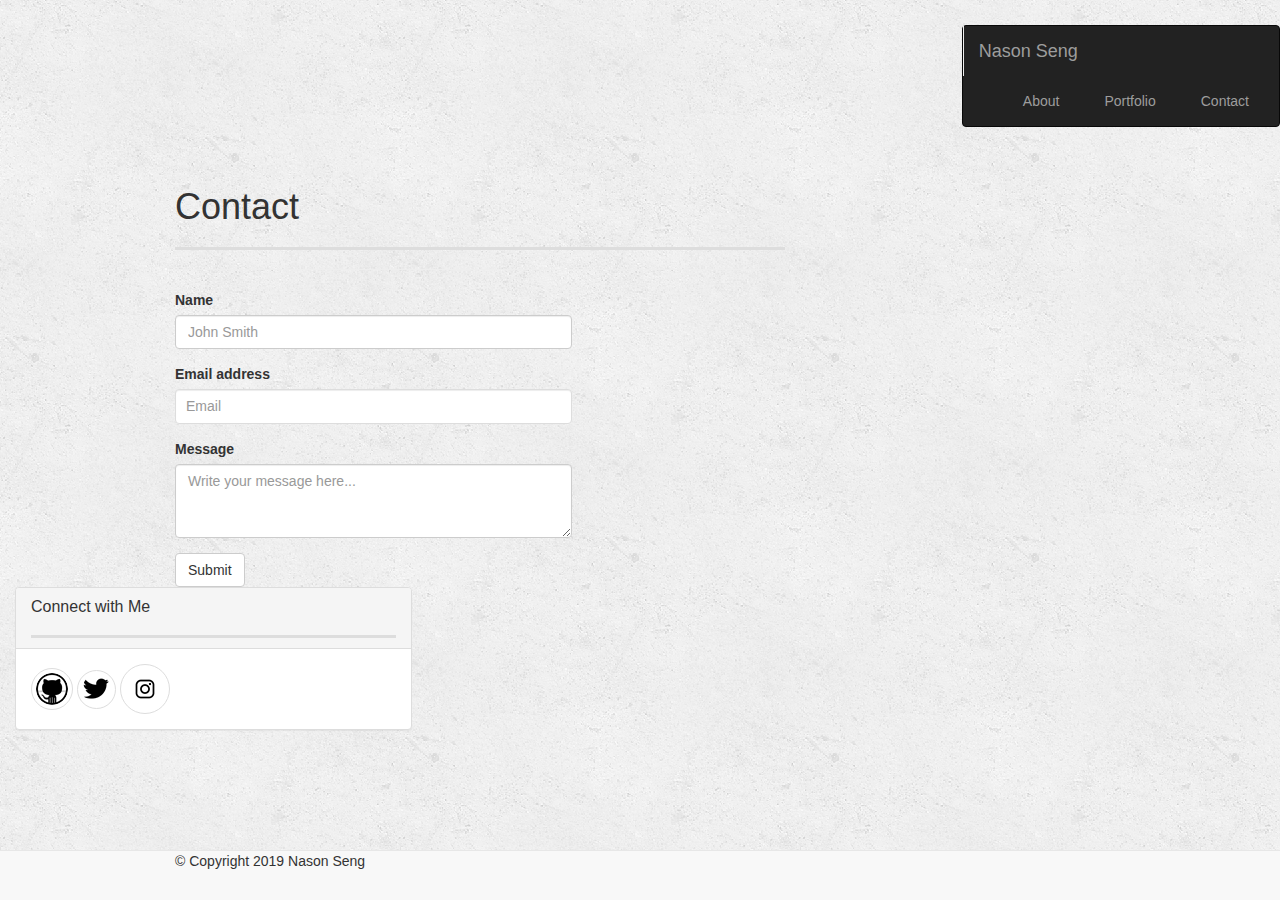
==== contact.html @ 4137864d "Bootstrap" ====
<!DOCTYPE html>
<html>
  <head>
    <meta charset="utf-8" />
    <meta http-equiv="X-UA-Compatible" content="IE=edge" />
    <meta name="viewport" content="width=device-width, initial-scale=1" />
    <link rel="stylesheet" type="text/css" href="./css/style.css" />
    <link
      rel="stylesheet"
      href="https://maxcdn.bootstrapcdn.com/bootstrap/3.3.7/css/bootstrap.min.css"
      integrity="sha384-BVYiiSIFeK1dGmJRAkycuHAHRg32OmUcww7on3RYdg4Va+PmSTsz/K68vbdEjh4u"
      crossorigin="anonymous"
    />

    <title>Contact | Nason Seng</title>
  </head>

  <body>
    <nav class="navbar navbar-inverse">
      <div class="container-fluid">
        <div class="navbar-header">
          <button
            type="button"
            class="navbar-toggle collapsed"
            data-toggle="collapse"
            data-target="#bs-example-navbar-collapse-1"
            aria-expanded="false"
          >
            <span class="sr-only">Toggle navigation</span>
            <span class="icon-bar"></span>
            <span class="icon-bar"></span>
            <span class="icon-bar"></span>
          </button>
          <a class="navbar-brand" href="index.html">Nason Seng</a>
        </div>

        <div class="collapse navbar-collapse" id="bs-example-navbar-collapse-1">
          <ul class="nav navbar-nav navbar-right">
            <li><a href="index.html">About</a></li>
            <li><a href="portfolio.html">Portfolio</a></li>
            <li><a href="contact.html">Contact</a></li>
          </ul>
        </div>
      </div>
    </nav>

    <div class="container">
      <div class="row">
        <div class="col-lg-8 col-md-8 col-sm-12 col-xs-12">
          <div class="page-header">
            <h1>Contact</h1>
          </div>

          <div class="row">
            <div class="col-lg-8 col-md-8 col-sm-12 col-xs-12">
              <form>
                <div class="form-group">
                  <label for="exampleInputName">Name</label>
                  <input
                    type="name"
                    class="form-control"
                    id="exampleInputName"
                    placeholder="John Smith"
                  />
                </div>
                <div class="form-group">
                  <label for="exampleInputEmail1">Email address</label>
                  <input
                    type="email"
                    class="form-control"
                    id="exampleInputEmail1"
                    placeholder="Email"
                  />
                </div>
                <div class="form-group">
                  <label for="messageBox">Message</label>
                  <textarea
                    class="form-control"
                    rows="3"
                    placeholder="Write your message here..."
                  ></textarea>
                </div>
                <button type="submit" class="btn btn-default">Submit</button>
              </form>
            </div>
          </div>
        </div>
      </div>
    </div>

    <div class="col-lg-4 col-md-4 col-sm-12 col-xs-12">
      <div class="panel panel-default">
        <div class="panel-heading">
          <h1 class="panel-title">Connect with Me</h1>
        </div>
        <div class="panel-body">
          <a href="https://github.com/NasonSeng01" target="_blank"
            ><i class="fa fa-github-square" aria-hidden="true"></i>
            <img
              src="./images/Icon-32.png"
              class="img-thumbnail img-circle"
              alt="Github"
          /></a>

          <a href="https://twitter.com/nseng_23" target="_blank"
            ><i class="fa fa-twitter-square" aria-hidden="true"></i>
            <img
              src="./images/Icon-29.png"
              class="img-thumbnail img-circle"
              alt="twitter"
          /></a>

          <a href="https://www.instagram.com/n_seng23/" target="_blank"
            ><i class="fa fa-instagram" aria-hidden="true"></i>
            <img
              src="./images/Icon-40.png"
              class="img-thumbnail img-circle"
              alt="instagram"
          /></a>
        </div>
      </div>
    </div>

    <nav class="navbar navbar-default navbar-fixed-bottom color">
      <div class="container">
        <div class="row">
          <div class="col-lg-12">
            <div class="footer">&copy; Copyright 2019 Nason Seng</div>
          </div>
        </div>
      </div>
    </nav>
  </body>
</html>
---- css/style.css ----
body {
  font-family: Arial, "Helvetica Neue", Helvetica, sans-serif;
  font-size: 18px;
  line-height: 34px;
  color: #777777;
  background: url("../images/concrete_seamless.png");
}

* {
  box-sizing: border-box;
}

/* general */

.container {
  width: 100%;
  max-width: 960px;
  margin: 0 auto;
  clear: both;
}

h1,
h2,
h3,
p {
  margin-bottom: 20px;
}

p:last-child {
  margin-bottom: 0;
}

h1,
h2,
h3 {
  font-family: Georgia, Times, "Times New Roman", serif;
  font-weight: 700;
  color: #4aaaa5;
}

h1 {
  padding-bottom: 20px;
  font-size: 30px;
  line-height: 49px;
  border-bottom: 3px solid #dddddd;
}

h2,
h3 {
  font-size: 22px;
}

/* header */

#masthead {
  position: fixed;
  z-index: 99;
  width: 100%;
  margin: 0 0 30px;
  overflow: auto;
  color: #ffffff;
  background: #ffffff;
  border-bottom: 2px solid #cccccc;
}

#logo {
  float: left;
  width: 250px;
  height: 90px;
  font-family: Georgia, Times, "Times New Roman", serif;
  font-size: 30px;
  font-weight: 700;
  line-height: 90px;
  color: #ffffff;
  text-align: center;
  text-decoration: none;
  background: #4aaaa5;
}

nav {
  float: right;
  margin-top: 25px;
}

nav a {
  display: inline-block;
  padding-left: 15px;
  margin-left: 15px;
  line-height: 18px;
  color: #999;
  text-decoration: none;
  border-left: 1px solid #efefef;
}

nav a:first-child {
  border-left: 0 none;
}

/* footer */

footer {
  padding: 30px 0;
  clear: both;
  font-size: 12px;
  color: #ffffff;
  color: #cccccc;
  text-align: center;
  background: #666666;
  border-top: 8px solid #4aaaa5;
  height: 50px;
}

h3, h2 {
  padding-bottom: 20px;
  margin-bottom: 15px;
  line-height: 22px;
  border-bottom: 2px solid #eeeeee;
}

/* main */

#main-container {
  padding-top: 130px;
  min-height: calc(100vh - 70px);
}

.main-section {
  float: left;
  width: 100%;
  max-width: 960px;
  padding: 30px;
  margin: 0 0 40px;
  background: #ffffff;
  border: 1px solid #dddddd;
}

/* portfolio page */

.work {
  position: relative;
  float: left;
  width: 274px;
  margin: 20px 0 25px;
  overflow: auto;
}

.work:nth-child(even) {
  margin-right: 40px;
}

.work img {
  width: 100%;
  border: 0 none;
  opacity: 0.8;
}

.work h3 {
  position: absolute;
  bottom: 20px;
  width: 100%;
  padding: 15px;
  margin-bottom: 0;
  font-weight: 300;
  line-height: 30px;
  color: #ffffff;
  text-align: center;
  background: #4aaaa5;
  border-bottom: 0;
}

.auth-image {
  float: left;
  width: 200px;
  height: auto;
  margin-top: 10px;
  margin-right: 25px;
}

/* contact page */

#contact-form ul {
  margin-bottom: 20px;
}

#contact-form li {
  margin-bottom: 10px;
}

label,
input[type=text],
input[type=email],
textarea {
  display: block;
  width: 100%;
}

input[type=text],
input[type=email],
textarea {
  height: 35px;
  padding: 0 10px;
  font-size: 14px;
  border: 1px solid #dddddd;
}

textarea {
  height: 200px;
}

input[type=submit] {
  padding: 10px 30px;
  font-size: 18px;
  color: #ffffff;
  cursor: pointer;
  background: #4aaaa5;
  border: 0 none;
}
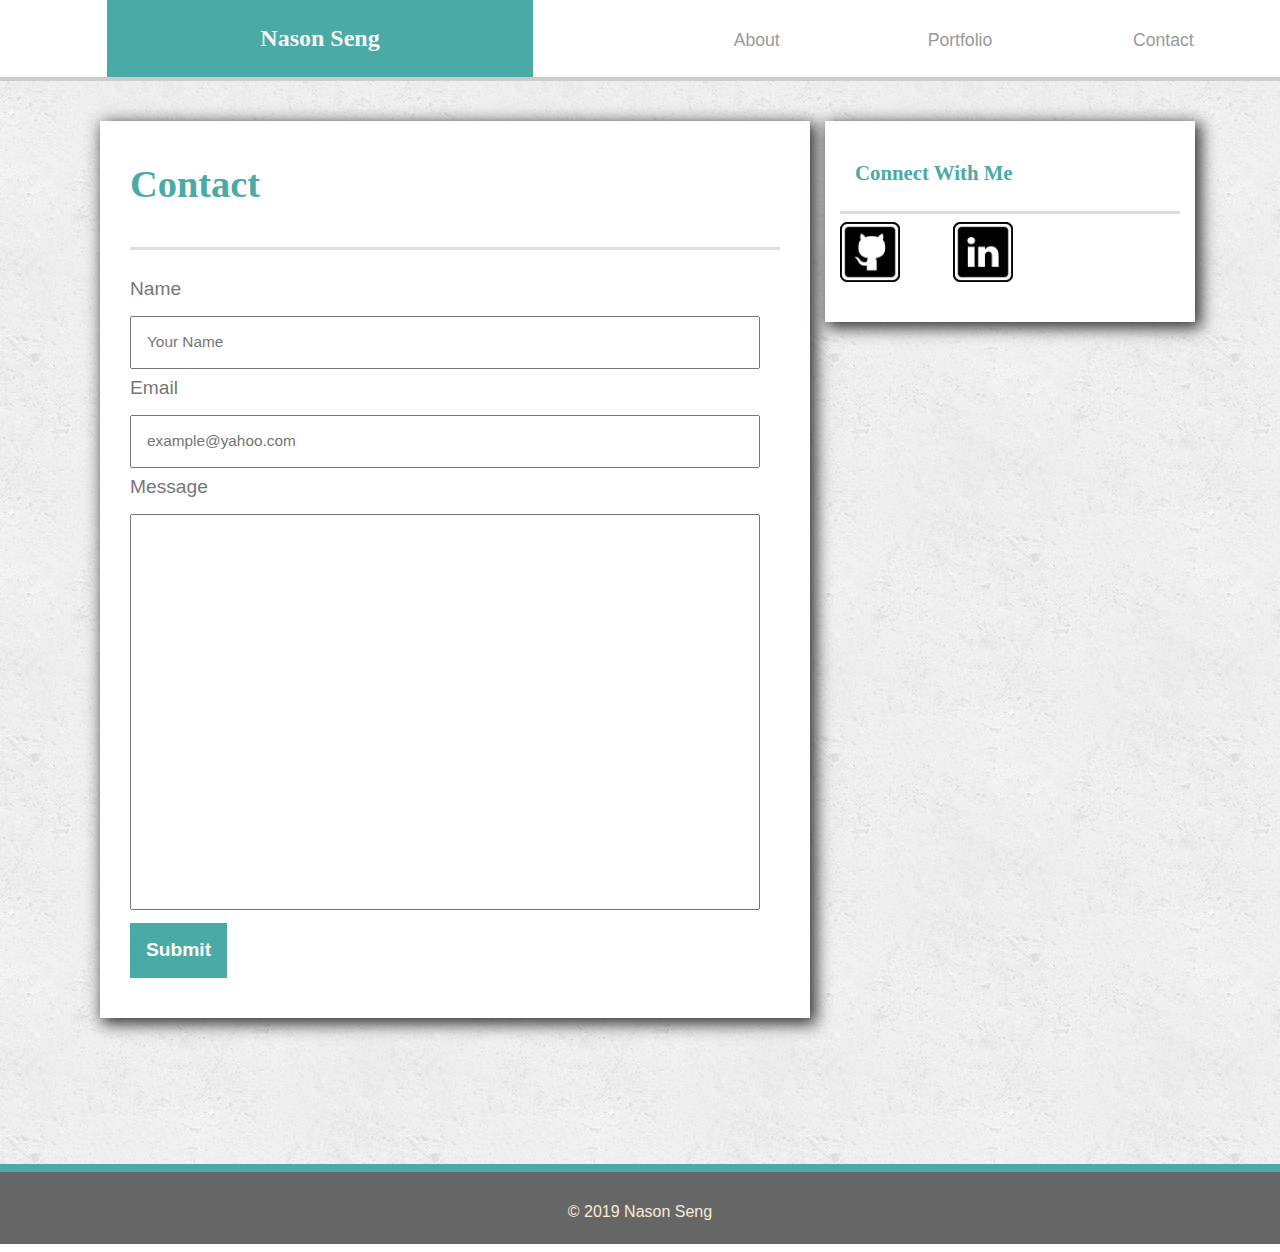
==== commit 5bd26a9f: "New portfolio" ====
--- a/contact.html
+++ b/contact.html
@@ -1,134 +1,78 @@
 <!DOCTYPE html>
-<html>
-  <head>
-    <meta charset="utf-8" />
-    <meta http-equiv="X-UA-Compatible" content="IE=edge" />
-    <meta name="viewport" content="width=device-width, initial-scale=1" />
+<html lang="en">
+<head>
+    <meta charset="UTF-8">
+    <meta name="viewport" content="width=device-width, initial-scale=1.0">
+    <meta http-equiv="X-UA-Compatible" content="ie=edge">
+    <title>Document</title>
+    <link rel="stylesheet" href="https://stackpath.bootstrapcdn.com/bootstrap/4.3.1/css/bootstrap.min.css" integrity="sha384-ggOyR0iXCbMQv3Xipma34MD+dH/1fQ784/j6cY/iJTQUOhcWr7x9JvoRxT2MZw1T" crossorigin="anonymous">
     <link rel="stylesheet" type="text/css" href="./css/style.css" />
-    <link
-      rel="stylesheet"
-      href="https://maxcdn.bootstrapcdn.com/bootstrap/3.3.7/css/bootstrap.min.css"
-      integrity="sha384-BVYiiSIFeK1dGmJRAkycuHAHRg32OmUcww7on3RYdg4Va+PmSTsz/K68vbdEjh4u"
-      crossorigin="anonymous"
-    />
-
-    <title>Contact | Nason Seng</title>
-  </head>
-
-  <body>
-    <nav class="navbar navbar-inverse">
-      <div class="container-fluid">
-        <div class="navbar-header">
-          <button
-            type="button"
-            class="navbar-toggle collapsed"
-            data-toggle="collapse"
-            data-target="#bs-example-navbar-collapse-1"
-            aria-expanded="false"
-          >
-            <span class="sr-only">Toggle navigation</span>
-            <span class="icon-bar"></span>
-            <span class="icon-bar"></span>
-            <span class="icon-bar"></span>
-          </button>
-          <a class="navbar-brand" href="index.html">Nason Seng</a>
+</head>
+<body>
+    <div id="content">
+        <header>
+            <section class="container-fluid">
+                <div class="row">
+                    <div class="col-md-1 col-sm-auto"></div>
+                    <div class="col-md-4 col-sm-12" id="myName">
+                    Nason Seng  
+                    </div>
+                    <div class="col-md-1 col-sm-auto"></div>
+                    <nav class="col-md-6 col-sm-12">
+                        <div class="container">
+                            <div class="row">
+                                <div class="navButton col" id="aboutButton">
+                                    <a href="index.html">About</a>
+                                </div>
+                                <div class="navButton col" id="portButton">
+                                    <a href="portfolio.html">Portfolio</a>
+                                </div>
+                                <div class="navButton col" id="contactButton">
+                                    <a href="contact.html">Contact</a>
+                                </div>
+                            </div>
+                        </div>
+                    </nav>
+                </div>
+            </section>
+        </header>
+        <div class="container" id="bodyContent">
+            <div class="col-md-8 col-xs-12">
+                <section id="mainContent">
+                    <h1>Contact</h1>
+                    <form>
+                        <label for="name">Name</label><br>
+                        <input type="text" id="name" placeholder="Your Name"><br>
+                        <label for="email">Email</label><br>
+                        <input type="email" id="email" placeholder="example@yahoo.com"><br>
+                        <label for="message">Message</label><br>
+                        <textarea id="message" id="myTextArea" cols="30" rows="10"></textarea><br>
+                        <input id="submitButton" type="submit" value="Submit">
+                    </form>
+                </section>
+            </div>
+            <section class="col-md-4 col-xs-12" id="sideBar">
+                <div class="row">
+                    <h2 class="col-12">Connect With Me</h2>
+                </div>
+                <div class="row">
+                    <a href="https://github.com/NasonSeng01" class="socialIcon col-4">
+                        <div id="gitHubIconRed"></div>
+                        <div id="gitHubIconBlack"></div>
+                    </a>
+                    <a id="middleIcon" href="https://www.linkedin.com/in/nason-seng-79224b182/"  class="socialIcon col-4">
+                        <div id="linkedinIconRed"></div>
+                        <div id="linkedinIconBlack"></div>
+                    </a>
+                    
+                </div>
+            </section>
         </div>
-
-        <div class="collapse navbar-collapse" id="bs-example-navbar-collapse-1">
-          <ul class="nav navbar-nav navbar-right">
-            <li><a href="index.html">About</a></li>
-            <li><a href="portfolio.html">Portfolio</a></li>
-            <li><a href="contact.html">Contact</a></li>
-          </ul>
-        </div>
-      </div>
-    </nav>
-
-    <div class="container">
-      <div class="row">
-        <div class="col-lg-8 col-md-8 col-sm-12 col-xs-12">
-          <div class="page-header">
-            <h1>Contact</h1>
-          </div>
-
-          <div class="row">
-            <div class="col-lg-8 col-md-8 col-sm-12 col-xs-12">
-              <form>
-                <div class="form-group">
-                  <label for="exampleInputName">Name</label>
-                  <input
-                    type="name"
-                    class="form-control"
-                    id="exampleInputName"
-                    placeholder="John Smith"
-                  />
-                </div>
-                <div class="form-group">
-                  <label for="exampleInputEmail1">Email address</label>
-                  <input
-                    type="email"
-                    class="form-control"
-                    id="exampleInputEmail1"
-                    placeholder="Email"
-                  />
-                </div>
-                <div class="form-group">
-                  <label for="messageBox">Message</label>
-                  <textarea
-                    class="form-control"
-                    rows="3"
-                    placeholder="Write your message here..."
-                  ></textarea>
-                </div>
-                <button type="submit" class="btn btn-default">Submit</button>
-              </form>
-            </div>
-          </div>
-        </div>
-      </div>
-    </div>
-
-    <div class="col-lg-4 col-md-4 col-sm-12 col-xs-12">
-      <div class="panel panel-default">
-        <div class="panel-heading">
-          <h1 class="panel-title">Connect with Me</h1>
-        </div>
-        <div class="panel-body">
-          <a href="https://github.com/NasonSeng01" target="_blank"
-            ><i class="fa fa-github-square" aria-hidden="true"></i>
-            <img
-              src="./images/Icon-32.png"
-              class="img-thumbnail img-circle"
-              alt="Github"
-          /></a>
-
-          <a href="https://twitter.com/nseng_23" target="_blank"
-            ><i class="fa fa-twitter-square" aria-hidden="true"></i>
-            <img
-              src="./images/Icon-29.png"
-              class="img-thumbnail img-circle"
-              alt="twitter"
-          /></a>
-
-          <a href="https://www.instagram.com/n_seng23/" target="_blank"
-            ><i class="fa fa-instagram" aria-hidden="true"></i>
-            <img
-              src="./images/Icon-40.png"
-              class="img-thumbnail img-circle"
-              alt="instagram"
-          /></a>
-        </div>
-      </div>
-    </div>
-
-    <nav class="navbar navbar-default navbar-fixed-bottom color">
-      <div class="container">
-        <div class="row">
-          <div class="col-lg-12">
-            <div class="footer">&copy; Copyright 2019 Nason Seng</div>
-          </div>
-        </div>
-      </div>
-    </nav>
-  </body>
-</html>
+        <br><br><br><br>
+        <footer class="text-muted text-center footer-position">
+          <p style="color:antiquewhite">
+            &copy; 2019 Nason Seng 
+          </p>
+        </footer>
+ </body>
+</html>--- a/css/style.css
+++ b/css/style.css
@@ -1,217 +1,246 @@
-body {
-  font-family: Arial, "Helvetica Neue", Helvetica, sans-serif;
-  font-size: 18px;
-  line-height: 34px;
+/* Content section is always at least the hight of the screen with a negative margin the height of the footer plus it's border. */
+#content {
+  min-height: 100vh;
+  margin: 0 auto -88px;
+  background-image: url("../images/concrete_seamless.png");
+}
+/* Returning the i tag to default after the reset.css file changed it. */
+i { 
+  font-style: italic;
+}
+/* Some basic definitions for headers on this site. */
+h1, h2 {
+  font-family: 'Georgia', Times, Times New Roman, serif;
+  font-weight: bold;
+  color: #4aaaa5;
+  border-bottom: 3px solid #dddddd;
+}
+
+h1 {
+  font-size: 2em;
+  padding-bottom: 40px;
+  margin-bottom: 20px;
+}
+
+h2 {
+  font-size: 1.3em;
+  padding-bottom: 25px;
+}
+/* The top bar header with navigation. */
+header {
+  width: 100%;
+  background-color: white;
+  border-bottom: 4px solid #cccccc;
+  font-family: 'Georgia', Times, Times New Roman, serif;
+  margin-bottom: 40px;
+}
+  
+  #myName {
+      height: 77px;
+      line-height: 77px;
+      background-color: #4aaaa5;
+      text-align: center;
+      font-size: 1.5em;
+      font-weight: bold;
+      color: whitesmoke;
+  }
+  
+  nav {
+      height: 76px;
+      float: right;
+      background-color: white;
+  }
+
+.navButton {
+  display: inline-block;
+  height: 100%;
+  line-height: 80px;
+  font-family: 'Arial', 'Helvetica Neue', Helvetica, sans-serif;
+  font-size: 1.1em;
+  text-align: center;
+}
+
+.navButton a {
+  color: #999999;
+  text-decoration: none;
+}
+
+/* Allows the body content section to grow with the main content section. */
+#bodyContent::after {
+  content: "";
+  display: block;
+  clear: both;
+}
+
+/* Content displayed in the main box to the left of the screen. */
+#mainContent {
+  width: 100%;
+  padding: 40px 30px 40px 30px;
+  margin-bottom: 50px;
+  background-color: white;
+  box-shadow: 4px 4px 15px 2px #333333;
+  float: left;
+  font-family: 'Arial', 'Helvetica Neue', Helvetica, sans-serif;
   color: #777777;
-  background: url("../images/concrete_seamless.png");
-}
-
-* {
-  box-sizing: border-box;
-}
-
-/* general */
-
-.container {
-  width: 100%;
-  max-width: 960px;
-  margin: 0 auto;
-  clear: both;
-}
-
-h1,
-h2,
-h3,
-p {
-  margin-bottom: 20px;
-}
-
-p:last-child {
-  margin-bottom: 0;
-}
-
-h1,
-h2,
-h3 {
-  font-family: Georgia, Times, "Times New Roman", serif;
-  font-weight: 700;
-  color: #4aaaa5;
-}
-
-h1 {
-  padding-bottom: 20px;
-  font-size: 30px;
-  line-height: 49px;
-  border-bottom: 3px solid #dddddd;
-}
-
-h2,
-h3 {
-  font-size: 22px;
-}
-
-/* header */
-
-#masthead {
-  position: fixed;
-  z-index: 99;
-  width: 100%;
-  margin: 0 0 30px;
-  overflow: auto;
-  color: #ffffff;
-  background: #ffffff;
-  border-bottom: 2px solid #cccccc;
-}
-
-#logo {
+  font-size: 1.2em;
+  line-height: 2em;
+}
+
+/* The following styles are specific to the about me page */
+#mainContent p {
+  margin: 16px 0px 16px 0px;
+}
+
+#profilePic {
+  width: 240px;
+  height: 240px;
   float: left;
-  width: 250px;
-  height: 90px;
-  font-family: Georgia, Times, "Times New Roman", serif;
-  font-size: 30px;
-  font-weight: 700;
-  line-height: 90px;
-  color: #ffffff;
-  text-align: center;
-  text-decoration: none;
-  background: #4aaaa5;
-}
-
-nav {
+  margin: 0px 20px 10px 0px;
+}
+
+/* The following styles are specific to the portfolio page */
+.thumbnail {
+  position: relative;
+  margin-bottom: 40px;
+  cursor: pointer;
+  transition: all .8s ease;
+}
+
+/* Make thumbnail larger when hovered. */
+.thumbnail:hover {
+  transform: scale(1.1);
+}
+
+/* Maintains aspect ratio of image but does not allow image to be any wider than set amount of pixels. */
+.thumbnail img {
+  max-width: 100%;
+}
+
+.left {
+  float: left;
+}
+
+.right {
   float: right;
-  margin-top: 25px;
-}
-
-nav a {
-  display: inline-block;
-  padding-left: 15px;
-  margin-left: 15px;
-  line-height: 18px;
-  color: #999;
-  text-decoration: none;
-  border-left: 1px solid #efefef;
-}
-
-nav a:first-child {
-  border-left: 0 none;
-}
-
-/* footer */
-
-footer {
-  padding: 30px 0;
-  clear: both;
-  font-size: 12px;
-  color: #ffffff;
-  color: #cccccc;
-  text-align: center;
-  background: #666666;
-  border-top: 8px solid #4aaaa5;
-  height: 50px;
-}
-
-h3, h2 {
-  padding-bottom: 20px;
-  margin-bottom: 15px;
-  line-height: 22px;
-  border-bottom: 2px solid #eeeeee;
-}
-
-/* main */
-
-#main-container {
-  padding-top: 130px;
-  min-height: calc(100vh - 70px);
-}
-
-.main-section {
-  float: left;
-  width: 100%;
-  max-width: 960px;
-  padding: 30px;
-  margin: 0 0 40px;
-  background: #ffffff;
-  border: 1px solid #dddddd;
-}
-
-/* portfolio page */
-
-.work {
-  position: relative;
-  float: left;
-  width: 274px;
-  margin: 20px 0 25px;
-  overflow: auto;
-}
-
-.work:nth-child(even) {
-  margin-right: 40px;
-}
-
-.work img {
-  width: 100%;
-  border: 0 none;
-  opacity: 0.8;
-}
-
-.work h3 {
+}
+
+/* The label on the image. */
+.label {
   position: absolute;
   bottom: 20px;
+  left: 15px;
+  height: 60px;
+  line-height: 60px;
+  width: calc(100% - 30px);
+  text-align: center;
+  color: white;
+  font-size: 1.2em;
+  background-color: rgba(74, 170, 165, .7);
+}
+
+/* The following styles are specific to the contact us page */
+form {
   width: 100%;
-  padding: 15px;
-  margin-bottom: 0;
-  font-weight: 300;
-  line-height: 30px;
-  color: #ffffff;
+}
+
+textarea {
+  resize: none;
+  width: calc(100% - 20px);
+  font-size: 1em;
+  padding: 5px 5px 5px 15px;
+}
+
+input {
+  width: calc(100% - 20px);
+  padding: 5px 5px 5px 15px;
+  font-size: .8em;
+}
+
+#submitButton {
+  background-color: #4aaaa5;
+  border: none;
+  color: white;
+  font-weight: bold;
+  font-size: 1em;
+  width: auto;
+  padding: 8px 16px 8px 16px;
+  cursor: pointer;
+}
+
+/* The following styles are for the sidebar on the right that is on all pages. */
+#sideBar {
+  padding: 40px 30px 40px 30px;
+  background-color: white;
+  box-shadow: 4px 4px 15px 2px #333333;
+  float: right;
+  margin-bottom: 50px;
+}
+
+#sideBar a {
+  text-decoration: none;
+}
+
+/* Styles for the social icons link with opacity transition animation. */
+.socialIcon {
+  width: 60px;
+  height: 60px;
+}
+
+.socialIcon div {
+  position: absolute;
+  top: 0px;
+  left: 0px;
+  width: 60px;
+  height: 60px;
+}
+
+#gitHubIconBlack {
+  background-image: url("../images/github_black.png");
+  background-size: contain;
+  transition: opacity .3s ease;
+}
+
+#gitHubIconRed {
+  background-image: url("../images/github_red.png");
+  background-size: contain;
+}
+
+#gitHubIconBlack:hover {
+  opacity: 0;
+}
+
+#linkedinIconBlack {
+  background-image: url("../images/linkedin_black.png");
+  background-size: contain;
+  transition: opacity .3s ease;
+}
+
+#linkedinIconRed {
+  background-image: url("../images/linkedin_red.png");
+  background-size: contain;
+}
+
+#linkedinIconBlack:hover {
+  opacity: 0;
+}
+
+/* Height of the footer and height of the blank div that is added to the body to stop the footer from overlapping body content. */
+footer, .push {
+  height: 80px;
+}
+
+footer {
+  background-color: #666666;
+  border-top: 8px solid #4aaaa5;
+  line-height: 80px;
+  color: #CCCCCC;
   text-align: center;
-  background: #4aaaa5;
-  border-bottom: 0;
-}
-
-.auth-image {
-  float: left;
-  width: 200px;
-  height: auto;
-  margin-top: 10px;
-  margin-right: 25px;
-}
-
-/* contact page */
-
-#contact-form ul {
-  margin-bottom: 20px;
-}
-
-#contact-form li {
-  margin-bottom: 10px;
-}
-
-label,
-input[type=text],
-input[type=email],
-textarea {
-  display: block;
-  width: 100%;
-}
-
-input[type=text],
-input[type=email],
-textarea {
-  height: 35px;
-  padding: 0 10px;
-  font-size: 14px;
-  border: 1px solid #dddddd;
-}
-
-textarea {
-  height: 200px;
-}
-
-input[type=submit] {
-  padding: 10px 30px;
-  font-size: 18px;
-  color: #ffffff;
-  cursor: pointer;
-  background: #4aaaa5;
-  border: 0 none;
-}
+}
+
+#copyright {
+  margin: 0px;
+}
+
+
+
+
